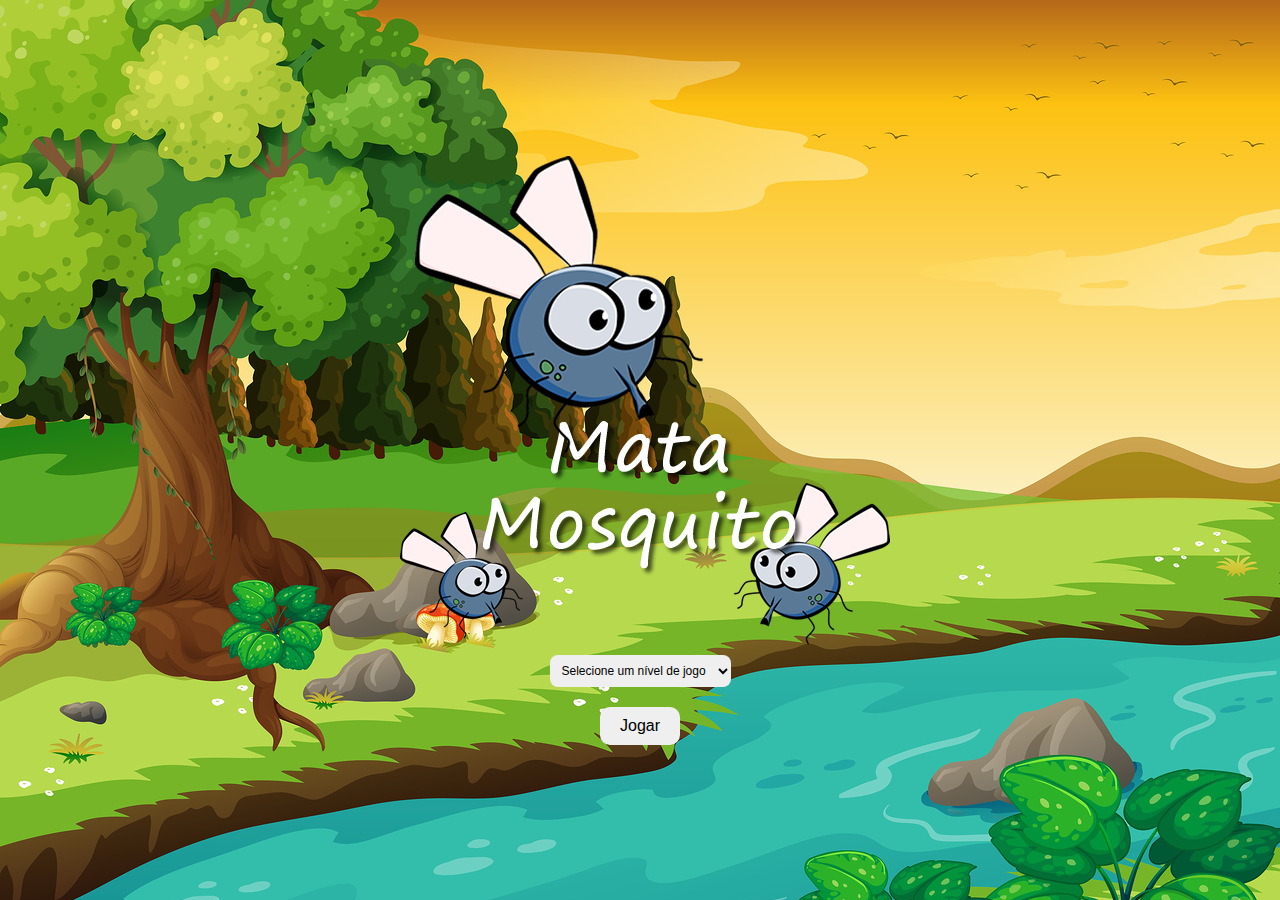
==== src/pages/home.html @ 0cfc859b "feat: criar a tela home" ====
<!DOCTYPE html>
<html>

<head>
	<meta charset="UTF-8">
	<meta name="viewport" content="width=device-width, initial-scale=1.0">
	<title>Home | Mosquito Tap</title>

    <link rel="stylesheet" href="../assets/css/styles.css">
</head>

<body>
    <div class="container">
        <img src="../assets/img/logo.png" alt="Logo Mosquito Tap">

        <select id="gameLevel">
            <option value="">
                Selecione um nível de jogo
            </option>
            <option value="easy">
                Fácil
            </option>
            <option value="medium">
                Médio
            </option>
            <option value="difficult">
                Difícil
            </option>
        </select>

        <button onclick="startGame()">Jogar</button>

        <script src="../assets/js/home.js"></script>
    </div>
</body>

</html>
---- src/assets/css/styles.css ----
* {
  box-sizing: border-box;
  margin: 0;
  padding: 0;
}

html {
  cursor: url("../img/cursor.png") 30 30, auto;
}

body {
  height: 100vh;
  display: flex;
  justify-content: center;
  align-items: center;  
  background-image: url("../img/bg.jpg");
  background-repeat: no-repeat;
  background-size: cover;
}

.container {
  display: flex;
  flex-direction: column;
  align-items: center;
}

.container button {
  margin-top: 20px;
  padding: 10px 20px;
  font-size: 16px;
  border: 0;
  border-radius: 10px;
}

.container select {
  padding: 8px;
  font-size: 12px;
  border: 0;
  border-radius: 8px;
}
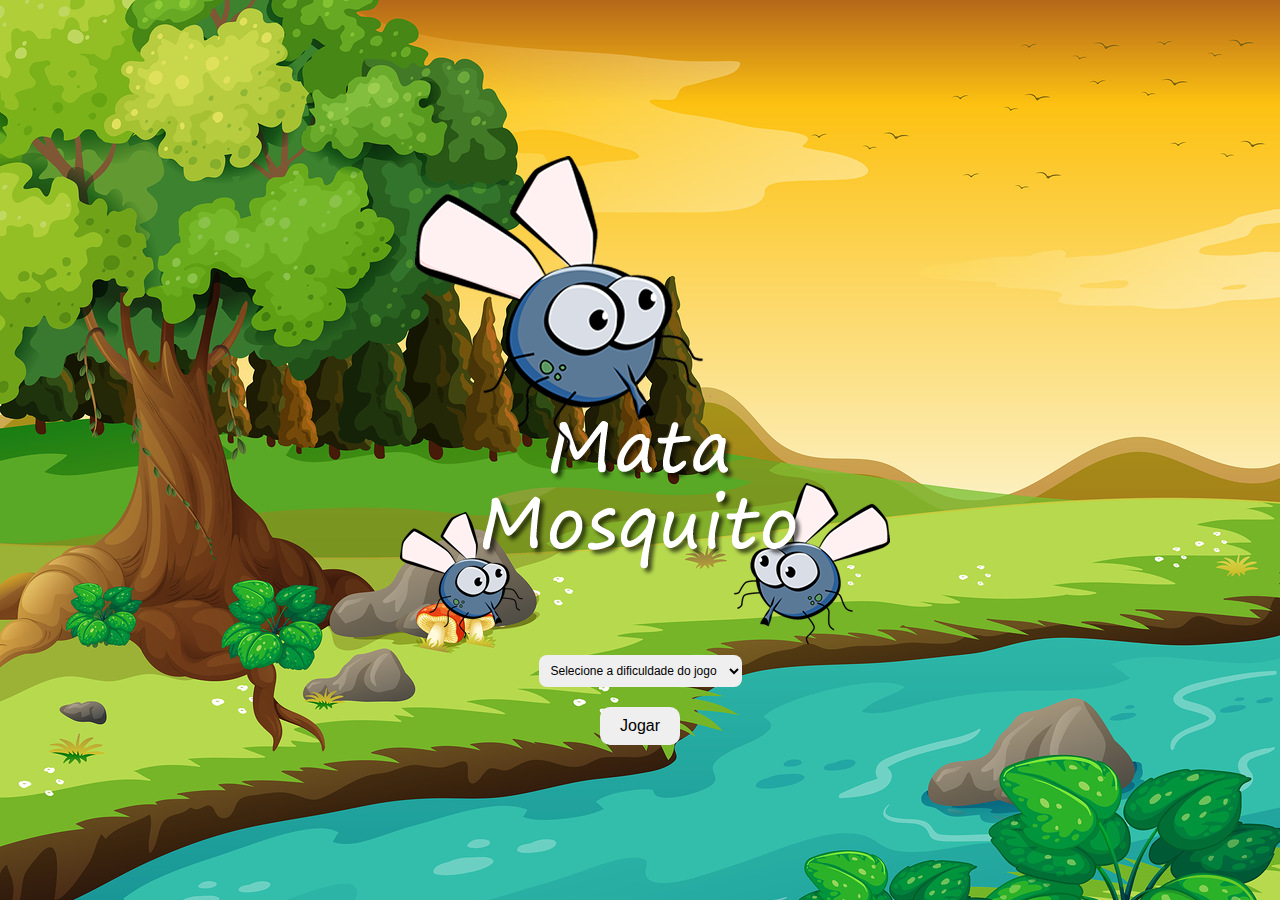
==== commit 87462d67: "chore: renomeia variavél para seguir o padrão" ====
--- a/src/pages/home.html
+++ b/src/pages/home.html
@@ -13,9 +13,9 @@
     <div class="container">
         <img src="../assets/img/logo.png" alt="Logo Mosquito Tap">
 
-        <select id="gameLevel">
+        <select id="difficulty">
             <option value="">
-                Selecione um nível de jogo
+                Selecione a dificuldade do jogo
             </option>
             <option value="easy">
                 Fácil
